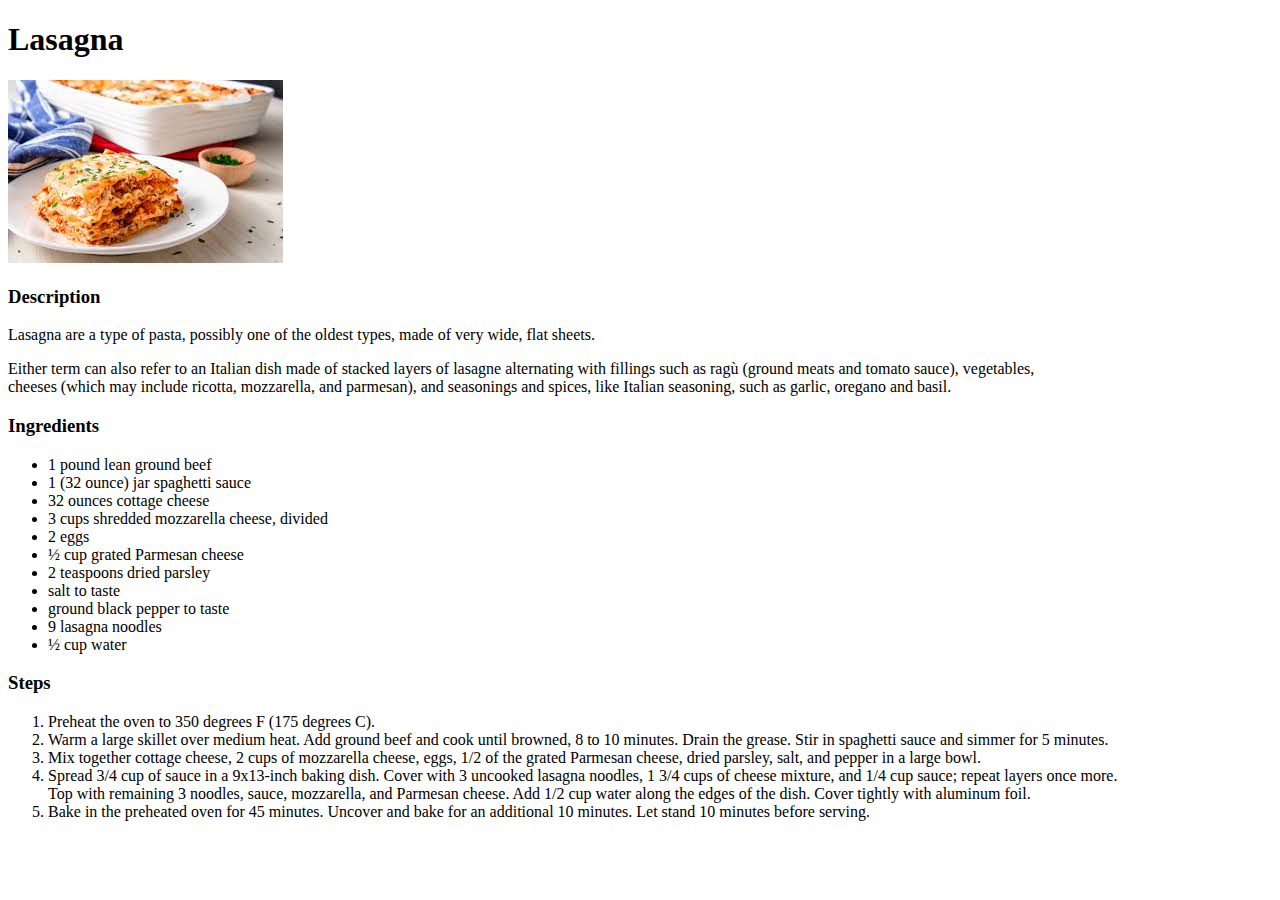
==== recipes/lasagna.html @ cc0933e2 "Add images, lasagna and pierogi" ====
<!DOCTYPE html>
<html lang="en">
    <head>
        <meta charset="UTF-8">
        <title>Odin Recipes</title>
    </head>
    <body>

        <h1>Lasagna</h1>

        <img src="../images/lasagna.jpg" alt="A picture of Lasagna">

        <h3>Description</h3>

        <p>Lasagna are a type of pasta, possibly one of the oldest types,
            made of very wide, flat sheets.</p>
        
        <p>Either term can also refer to an Italian dish made of stacked layers 
            of lasagne alternating with fillings such as ragù (ground meats and 
            tomato sauce), vegetables, <br> cheeses (which may include ricotta, 
            mozzarella, and parmesan), and seasonings and spices, like Italian 
            seasoning, such as garlic, oregano and basil.</p>
        
        <h3>Ingredients</h3>

        <ul>
            <li>1 pound lean ground beef</li>
            <li>1 (32 ounce) jar spaghetti sauce</li>
            <li>32 ounces cottage cheese</li>
            <li>3 cups shredded mozzarella cheese, divided</li>
            <li>2 eggs</li>
            <li>½ cup grated Parmesan cheese</li>
            <li>2 teaspoons dried parsley</li>
            <li>salt to taste</li>
            <li>ground black pepper to taste</li> 
            <li>9 lasagna noodles</li>
            <li>½ cup water</li>
        </ul>

        <h3>Steps</h3>

        <ol>
            <li>Preheat the oven to 350 degrees F (175 degrees C).</li>
            <li>Warm a large skillet over medium heat. Add ground beef and 
                cook until browned, 8 to 10 minutes. Drain the grease. 
                Stir in spaghetti sauce and simmer for 5 minutes.</li>
            <li>Mix together cottage cheese, 2 cups of mozzarella cheese, 
                eggs, 1/2 of the grated Parmesan cheese, dried parsley, 
                salt, and pepper in a large bowl.</li>
            <li>Spread 3/4 cup of sauce in a 9x13-inch baking dish. 
                Cover with 3 uncooked lasagna noodles, 1 3/4 cups of 
                cheese mixture, and 1/4 cup sauce; repeat layers once more. 
                <br> Top with remaining 3 noodles, sauce, mozzarella, 
                and Parmesan cheese. Add 1/2 cup water along the edges of 
                the dish. Cover tightly with aluminum foil.</li>
            <li>Bake in the preheated oven for 45 minutes. Uncover and bake for 
                an additional 10 minutes. Let stand 10 minutes before serving.</li>
        </ol>

    </body>
</html>
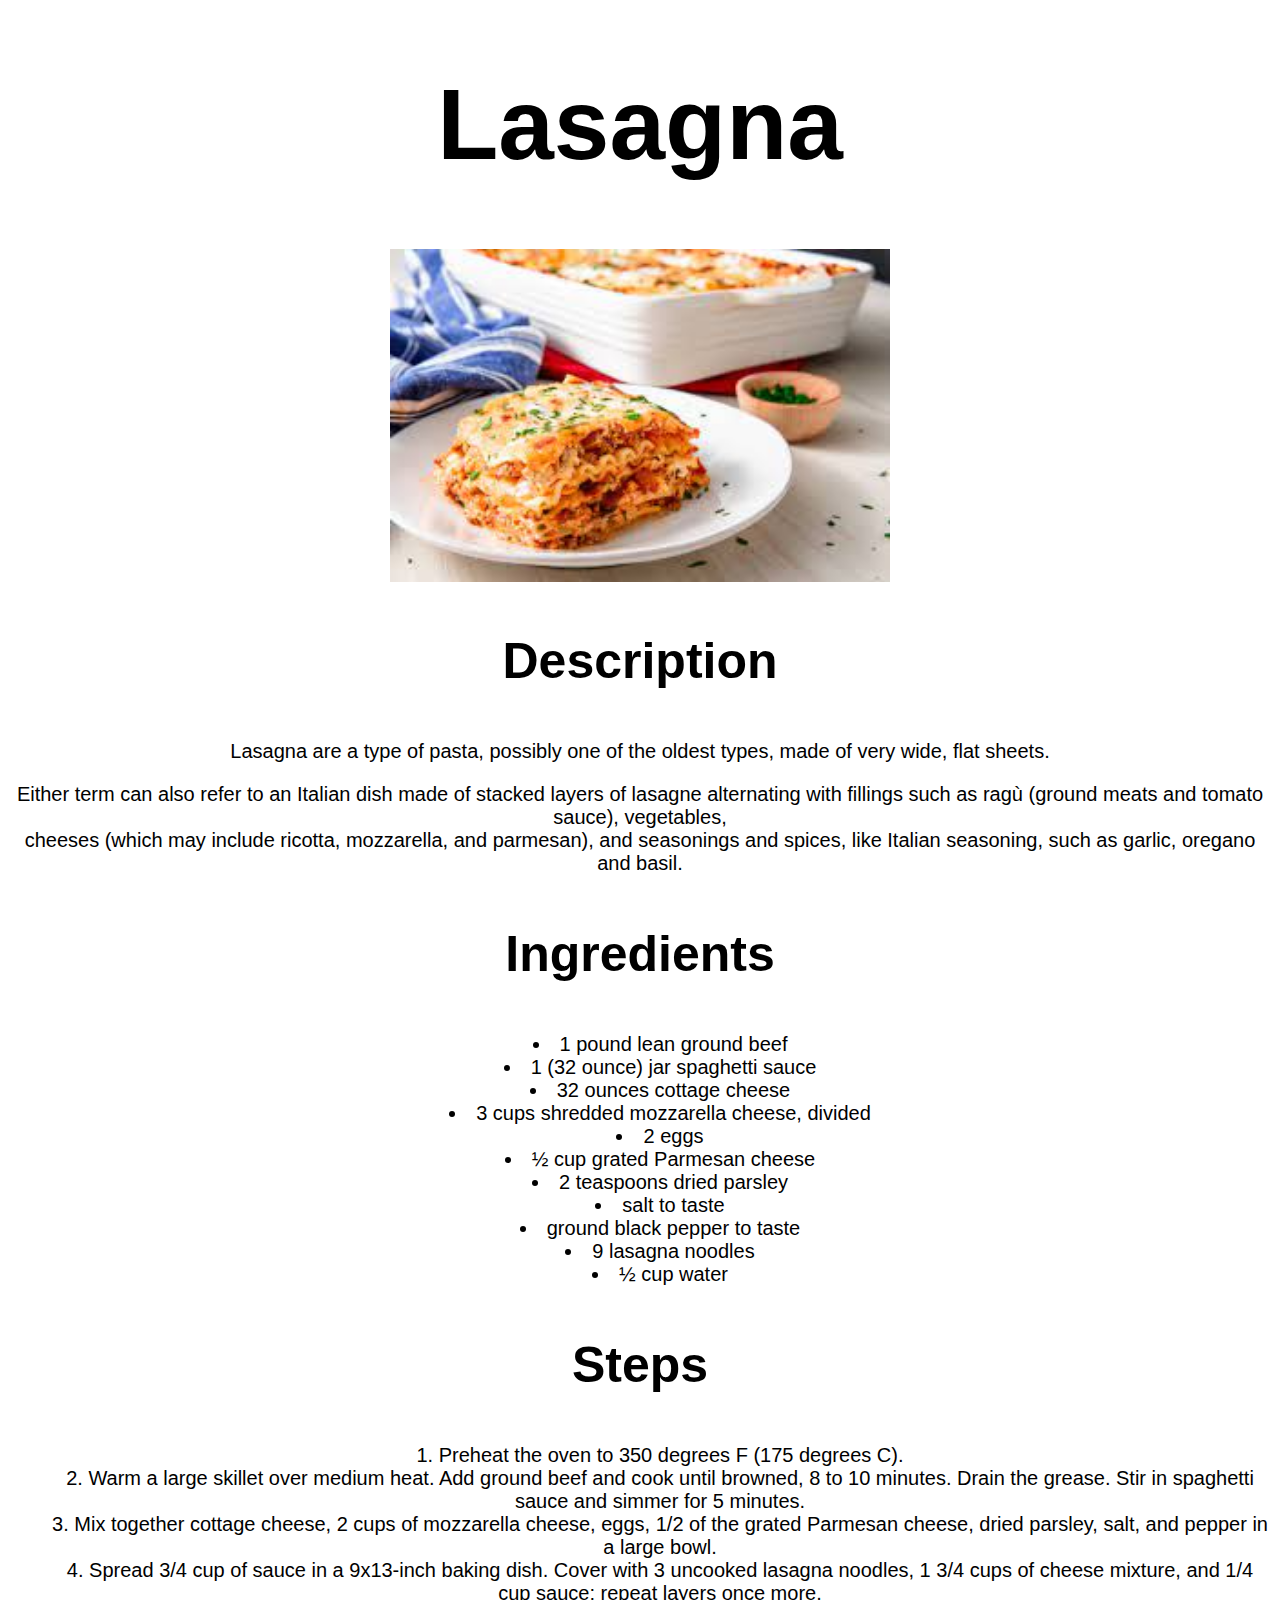
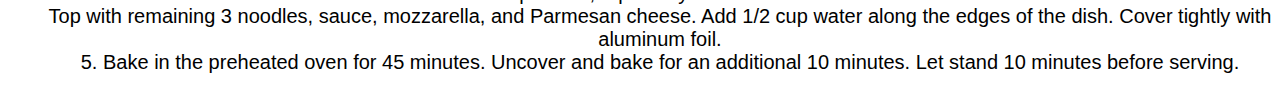
==== commit c1060cc5: "Add style.css" ====
--- a/recipes/lasagna.html
+++ b/recipes/lasagna.html
@@ -3,12 +3,13 @@
     <head>
         <meta charset="UTF-8">
         <title>Odin Recipes</title>
+        <link rel="stylesheet" href="../style.css">
     </head>
     <body>
 
         <h1>Lasagna</h1>
 
-        <img src="../images/lasagna.jpg" alt="A picture of Lasagna">
+        <img id="img-lasagna" src="../images/lasagna.jpg" alt="A picture of Lasagna">
 
         <h3>Description</h3>
 
--- a/style.css
+++ b/style.css
@@ -0,0 +1,51 @@
+body {
+    font-family:'Trebuchet MS', 'Lucida Sans', Arial, sans-serif;
+}
+
+h1 {
+    font-size: 100px;
+    text-align: center;
+}
+
+h3 {
+    font-size: 50px;
+    text-align: center;
+}
+
+p, ul, ol {
+    font-size: 20px;
+    text-align: center;
+    list-style-position: inside;
+}
+
+.links {
+    text-align: center;
+    font-size: 40px;
+}
+
+a {
+    text-decoration: none;
+    color: black;
+}
+
+
+/* Lasagna Page */
+
+#img-lasagna {
+    width: 500px;
+    height: auto;
+    display:block;
+    margin-left: auto;
+    margin-right: auto;
+}
+
+
+/* Pierogi Page */
+
+#img-pierogi {
+    width: 500px;
+    height: auto;
+    display:block;
+    margin-left: auto;
+    margin-right: auto;    
+}